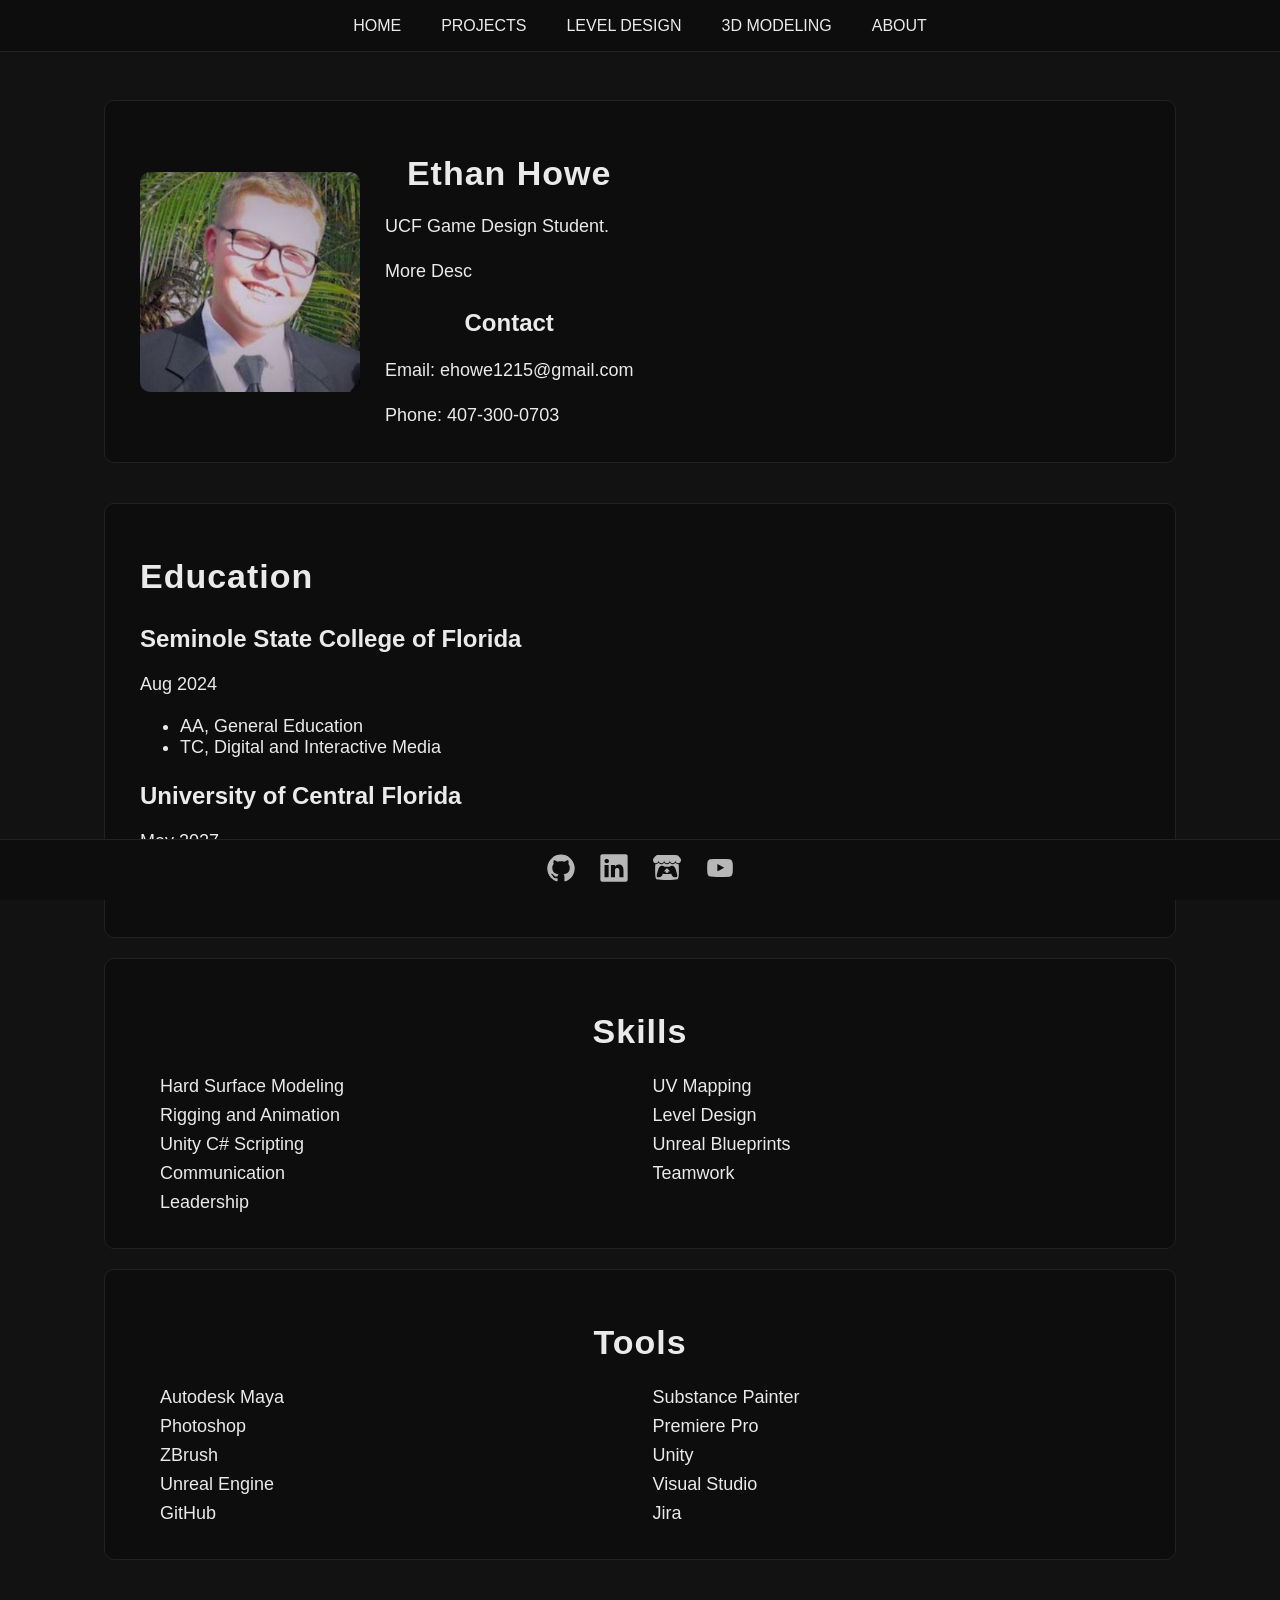
==== about.html @ ab38ce44 "Update about.html" ====
<!DOCTYPE html>
<html lang="en">
<head>
  <meta charset="UTF-8">
  <meta name="viewport" content="width=device-width, initial-scale=1.0">
  <title>About Ethan Howe</title>
  <link rel="stylesheet" href="styles.css">
</head>

<body>

<header>
  <nav>
    <div class="nav-container">
      <ul class="navbar">
        <li><a href="index.html">HOME</a></li>
        <li><a href="index.html#projects">PROJECTS</a></li>
        <li><a href="index.html#level-design">LEVEL DESIGN</a></li>
        <li><a href="index.html#3d-modeling">3D MODELING</a></li>
        <li><a href="about.html">ABOUT</a></li>
      </ul>
    </div>
  </nav>
</header>

<main>
  <section class="about-hero">
    <div class="profile-card">
      <img src="references/headshot.jpg" alt="picture of me">
      <div class="profile-text">
        <h2>Ethan Howe</h2>
        <p>
          UCF Game Design Student.
        </p>
        <p>
          More Desc
        </p>
        <h3>Contact</h3>
        <p>Email: ehowe1215@gmail.com</p>
        <p>Phone: 407-300-0703</p>
      </div>
    </div>
  </section>

  <div class="info-card">

  <h2>Education</h2>

  <div class="education-item">
    <h3>Seminole State College of Florida</h3>
    <p class="edu-date">Aug 2024</p>
    <ul>
      <li>AA, General Education</li>
      <li>TC, Digital and Interactive Media</li>
    </ul>
  </div>

  <div class="education-item">
    <h3>University of Central Florida</h3>
    <p class="edu-date">May 2027</p>
    <ul>
      <li>BA, Digital Media - Game Design</li>
    </ul>
  </div>
</div>

  <section class="card-section">
  <div class="skills-grid project-card">
    <h2>Skills</h2>
    <ul>
      <li>Hard Surface Modeling</li>
      <li>UV Mapping</li>
      <li>Rigging and Animation</li>
      <li>Level Design</li>
      <li>Unity C# Scripting</li>
      <li>Unreal Blueprints</li>
      <li>Communication</li>
      <li>Teamwork</li>
      <li>Leadership</li>
    </ul>
  </div>
</section>

<section class="card-section">
  <div class="tools-grid project-card">
    <h2>Tools</h2>
    <ul>
      <li>Autodesk Maya</li>
      <li>Substance Painter</li>
      <li>Photoshop</li>
      <li>Premiere Pro</li>
      <li>ZBrush</li>
      <li>Unity</li>
      <li>Unreal Engine</li>
      <li>Visual Studio</li>
      <li>GitHub</li>
      <li>Jira</li>
    </ul>
  </div>
</section>

</main>

 <footer>
    <a href="https://github.com/extremeethan/" target="_blank"> <img src="icons/logo-github.svg" alt="github"> </a>
    <a href="https://www.linkedin.com/in/ethan-howe-/" target="_blank"> <img src="icons/logo-linkedin.svg" alt="linkedin"> </a>
    <a href="https://extremeethan.itch.io/" target="_blank"> <img src="icons/logo-itch.svg" alt="itch.io"> </a>
    <a href="https://www.youtube.com/@ethan-howe" target="_blank"> <img src="icons/logo-youtube.svg" alt="youtube"> </a>
  </footer>
</body>
</html>
---- styles.css ----
body {
  margin: 0;
  font-size: 18px;
  font-family: 'Inter', sans-serif;
  padding-bottom: 80px;
  background-color: #121212;
  color: #eaeaea;
}


h2 {
  font-size: 34px;
  letter-spacing: 1px;
}

h3 {
  font-size: 24px;
  margin-bottom: 10px;
}

p {
  font-size: 18px;
  line-height: 1.5;
  margin-bottom: 8px;
}


section h2,
section h3 {
  text-align: center;
  margin-bottom: 20px;
}


nav {
  position: fixed;
  top: 0;
  width: 100%;
  background: #0d0d0d;
  border-bottom: 1px solid #222;
  z-index: 1000;
}

.nav-container {
  max-width: 1200px;
  margin: 0 auto;
  padding: 0 20px;
}

.navbar {
  list-style: none;
  display: flex;
  justify-content: center;
  gap: 40px;
  margin: 0;
  padding: 15px 0;
}

.navbar a {
  color: #eaeaea;
  text-decoration: none;
  font-size: 16px;
  position: relative;
  transition: 0.2s ease;
}

.navbar a::after {
  content: "";
  position: absolute;
  width: 0%;
  height: 2px;
  left: 0;
  bottom: -5px;
  background: #eaeaea;
  transition: 0.2s ease;
}

.navbar a:hover::after {
  width: 100%;
}

.navbar a:hover {
  color: #aaa;
}


footer {
  position: fixed;
  bottom: 0;
  left: 0;
  width: 100%;
  height: 60px;
  background: #0d0d0d;
  display: flex;
  justify-content: center;
  align-items: center;
  gap: 25px;
  border-top: 1px solid #222;
}

footer img {
  width: 28px;
  height: 28px;
  object-fit: contain;
  opacity: 0.7;
  transition: 0.2s ease;
  filter: brightness(0) saturate(100%) invert(1);
}

footer img:hover {
  opacity: 1;
  transform: scale(1.15);
}


.project-card,
.model-card,
.level-card,
.info-card {
  background: #0d0d0d;
  border: 1px solid #222;
  border-radius: 10px;
  padding: 25px 35px;
  color: #eaeaea;
}


#projects {
  padding: 40px 20px;
}

.project-grid {
  display: grid;
  grid-template-columns: repeat(auto-fit, minmax(250px, 1fr));
  gap: 20px;
  max-width: 1200px;
  margin: 0 auto;
  width: 100%;
}

.project-card p {
  opacity: 0.85;
  line-height: 1.4;
}

.project-card a {
  color: #eaeaea;
  text-decoration: none;
  transition: 0.2s ease;
}

.project-card a:hover {
  opacity: 0.8;
}

.project-card img {
  width: 100%;
  border-radius: 8px;
  display: block;
}

.project-card a img:hover {
  transform: scale(1.03);
}

.model-grid {
  display: grid;
  grid-template-columns: repeat(auto-fit, minmax(250px, 1fr));
  gap: 20px;
  max-width: 1200px;
  margin: 0 auto;
  width: 100%;
}

.model-card img {
  width: 100%;
  border-radius: 8px;
  display: block;
}


.level-grid {
  display: grid;
  grid-template-columns: 1fr;
  gap: 20px;
  max-width: 1000px;
  margin: 0 auto;
  padding: 0 5vw;
}

.level-card img {
  width: 80%;
  max-width: 600px;
  border-radius: 8px;
  display: block;
  margin: 10px auto;
}

.level-card p {
  max-width: 650px;
  margin: 10px auto;
  text-align: left;
}


.profile-card {
  display: flex;
  gap: 25px;
  align-items: center;
  justify-content: flex-start;

  max-width: 1000px;
  margin: 100px auto 40px auto;

  background: #0d0d0d;
  border: 1px solid #222;
  border-radius: 10px;
  padding: 25px 35px;
}

.profile-card img {
  width: 220px;
  height: 220px;
  object-fit: cover;
  border-radius: 10px;
}


.info-card {
  max-width: 1000px;
  margin: 0 auto 20px auto;
}


.project-card ul,
.skills-grid ul,
.tools-grid ul {
  list-style: none;
  padding: 0;
  margin: 10px 0 0 0;

  display: grid;
  grid-template-columns: repeat(2, 1fr);
  gap: 8px 25px;
}

.skills-grid,
.tools-grid {
  max-width: 1000px;
  margin: 0 auto 20px auto;
  background: #0d0d0d;
  border: 1px solid #222;
  border-radius: 10px;
  padding: 25px 35px;
}

.skills-grid ul,
.tools-grid ul {
  list-style: none;
  padding: 10px 20px;
  margin: 0;

  display: grid;
  grid-template-columns: repeat(2, 1fr);
  gap: 8px 25px;
}

.skills-card li:nth-child(odd),
.tools-card li:nth-child(odd) {
  text-align: left;
}

.skills-card li:nth-child(even),
.tools-card li:nth-child(even) {
  text-align: right;
}

.skills-grid h2,
.tools-grid h2 {
  text-align: center;
  margin-bottom: 15px;
}


html {
  scroll-behavior: smooth;
}


section:last-of-type {
  padding-bottom: 100px;
}
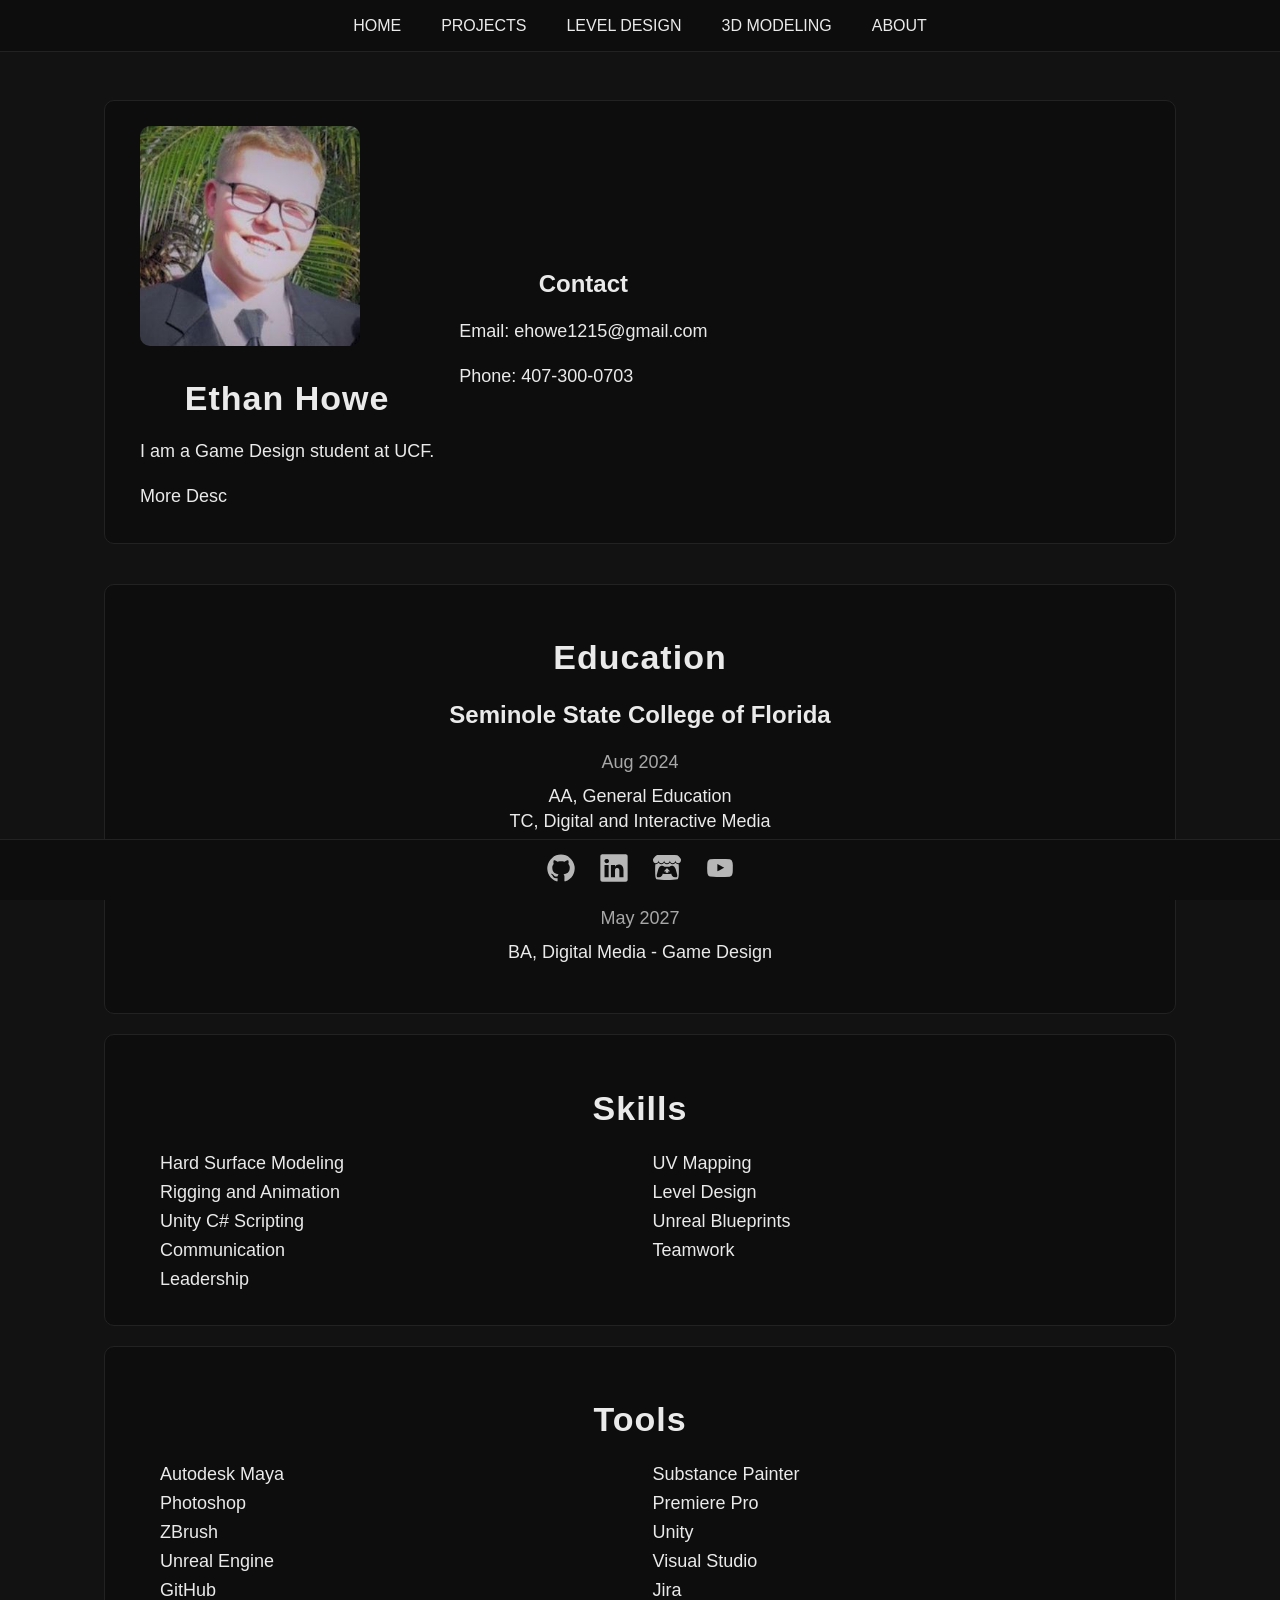
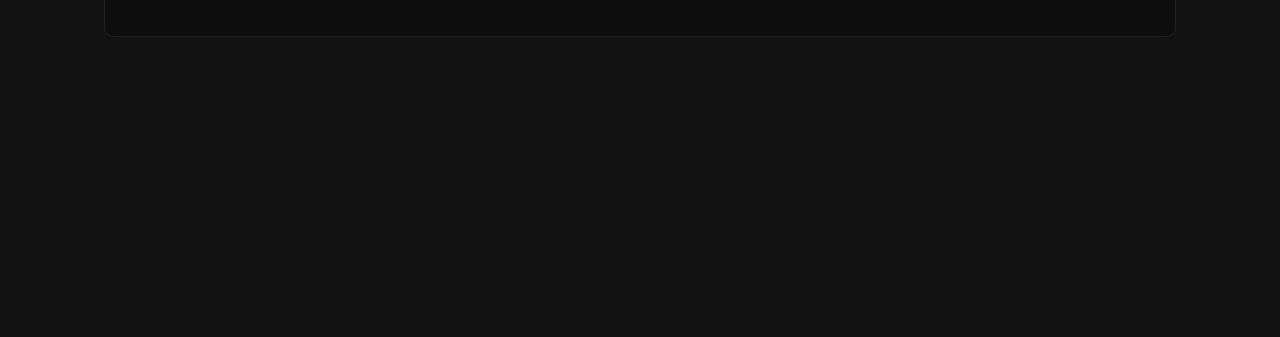
==== commit edf8e43e: "Update about.html" ====
--- a/about.html
+++ b/about.html
@@ -26,22 +26,29 @@
 <main>
   <section class="about-hero">
     <div class="profile-card">
-      <img src="references/headshot.jpg" alt="picture of me">
-      <div class="profile-text">
-        <h2>Ethan Howe</h2>
-        <p>
-          UCF Game Design Student.
-        </p>
-        <p>
-          More Desc
-        </p>
-        <h3>Contact</h3>
-        <p>Email: ehowe1215@gmail.com</p>
-        <p>Phone: 407-300-0703</p>
-      </div>
+
+  <div class="profile-top">
+    <img src="references/headshot.jpg" alt="picture of me">
+
+    <div class="profile-text">
+      <h2>Ethan Howe</h2>
+      <p>
+        I am a Game Design student at UCF.
+      </p>
+      <p>
+        More Desc
+      </p>
     </div>
-  </section>
+  </div>
 
+  <div class="profile-contact">
+    <h3>Contact</h3>
+    <p>Email: ehowe1215@gmail.com</p>
+    <p>Phone: 407-300-0703</p>
+  </div>
+
+</div>
+    
   <div class="info-card">
 
   <h2>Education</h2>
--- a/styles.css
+++ b/styles.css
@@ -231,7 +231,6 @@
   margin: 0 auto 20px auto;
 }
 
-
 .project-card ul,
 .skills-grid ul,
 .tools-grid ul {
@@ -244,6 +243,25 @@
   gap: 8px 25px;
 }
 
+.education-item {
+  margin-bottom: 25px;
+  text-align: center;
+}
+
+.education-item ul {
+  list-style: none;
+  padding: 0;
+  margin: 10px 0 0 0;
+}
+
+.education-item li {
+  margin: 4px 0;
+}
+
+.edu-date {
+  opacity: 0.7;
+}
+
 .skills-grid,
 .tools-grid {
   max-width: 1000px;
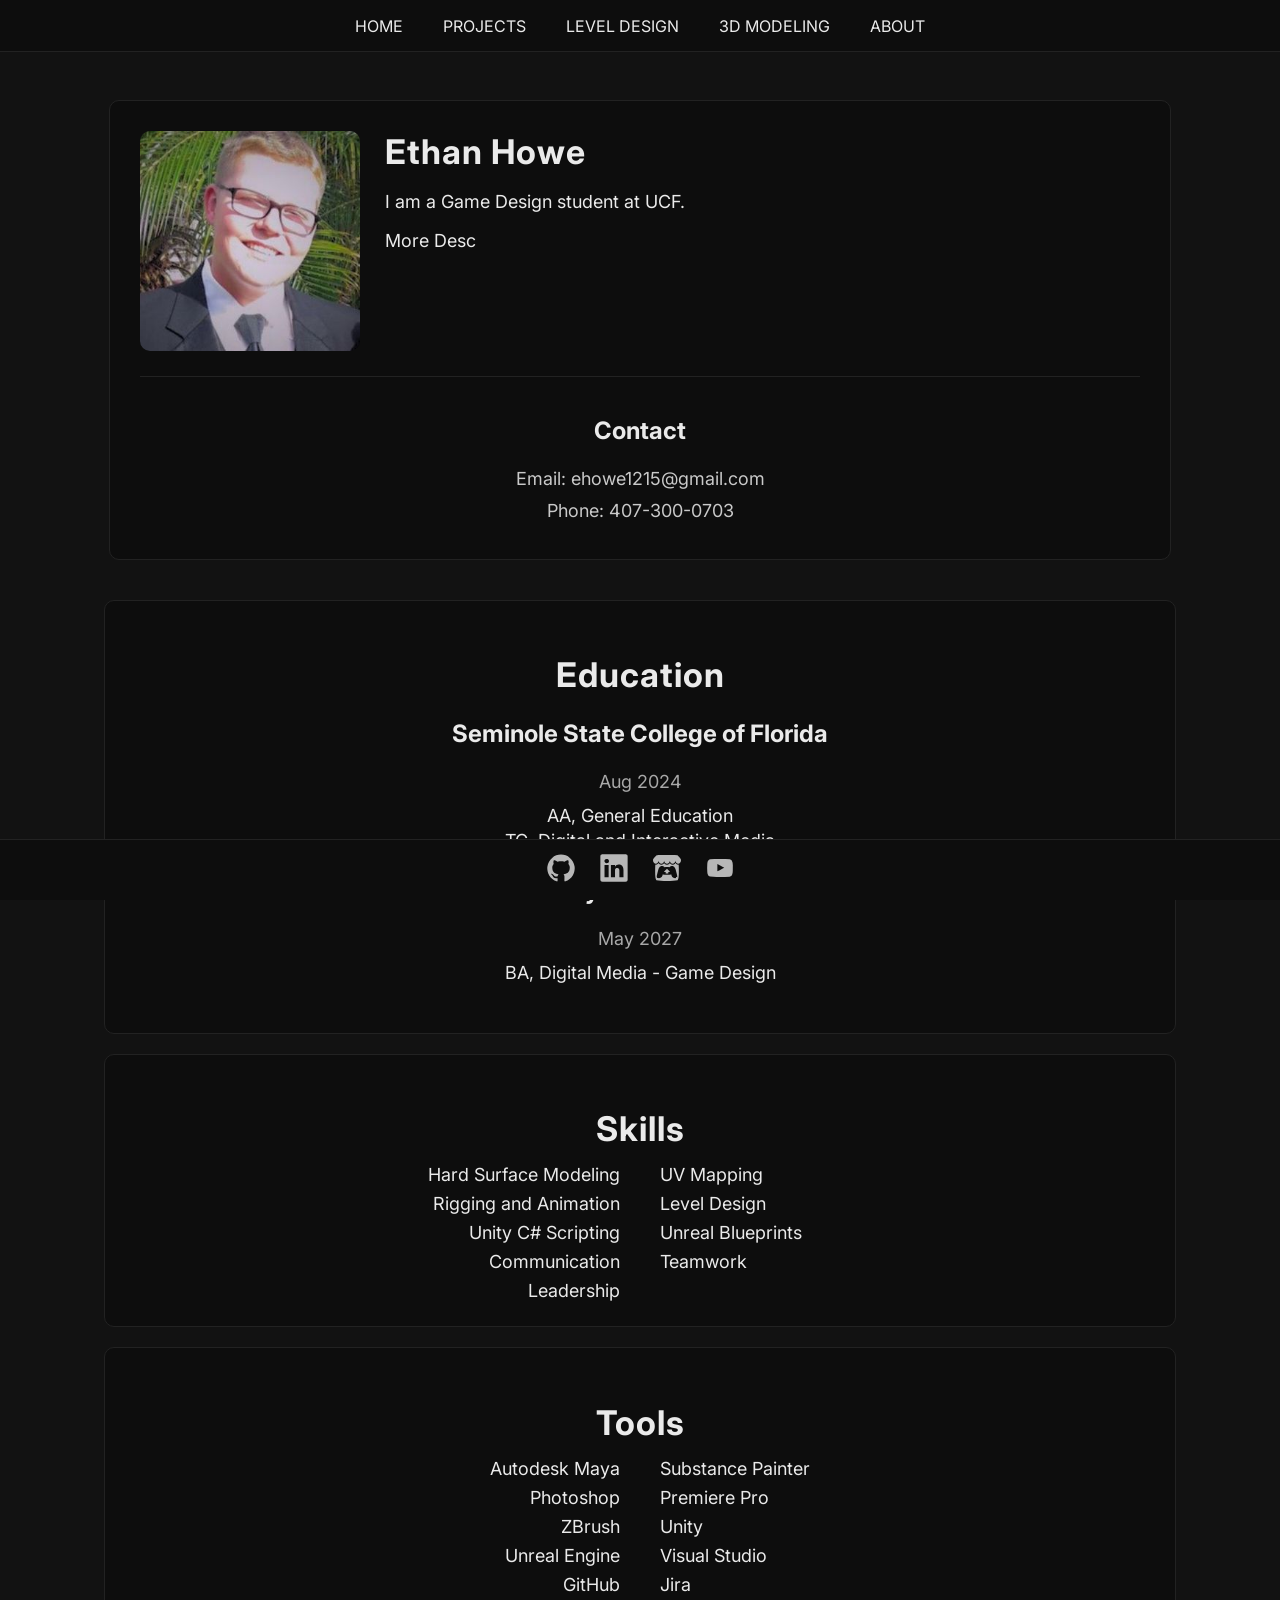
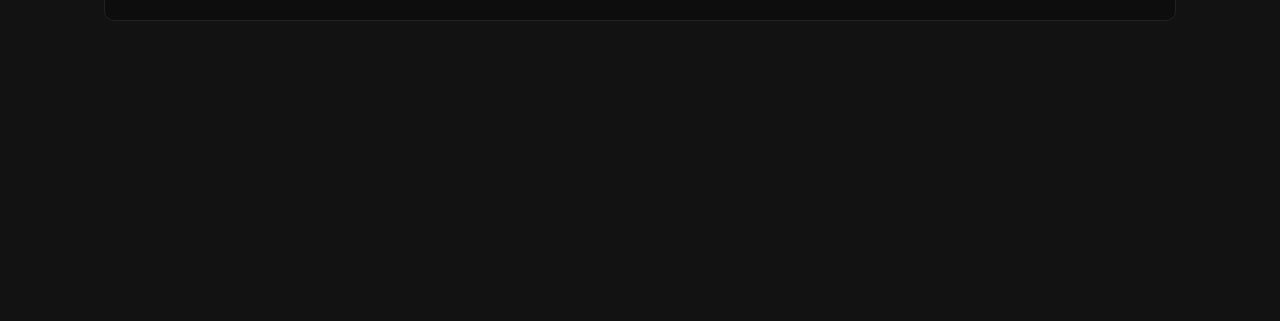
==== commit 7a51b902: "Update about.html" ====
--- a/about.html
+++ b/about.html
@@ -1,10 +1,11 @@
 <!DOCTYPE html>
-<html lang="en">
+<html>
+
 <head>
-  <meta charset="UTF-8">
-  <meta name="viewport" content="width=device-width, initial-scale=1.0">
-  <title>About Ethan Howe</title>
   <link rel="stylesheet" href="styles.css">
+  <link href="https://fonts.googleapis.com/css2?family=Inter:wght@400;600&display=swap" rel="stylesheet">
+<meta charset ="utf-8">
+<title>Ethan Howe | Game Designer</title>
 </head>
 
 <body>
--- a/styles.css
+++ b/styles.css
@@ -7,7 +7,6 @@
   color: #eaeaea;
 }
 
-
 h2 {
   font-size: 34px;
   letter-spacing: 1px;
@@ -23,7 +22,6 @@
   line-height: 1.5;
   margin-bottom: 8px;
 }
-
 
 section h2,
 section h3 {
@@ -163,6 +161,7 @@
   transform: scale(1.03);
 }
 
+
 .model-grid {
   display: grid;
   grid-template-columns: repeat(auto-fit, minmax(250px, 1fr));
@@ -204,43 +203,68 @@
 
 
 .profile-card {
-  display: flex;
-  gap: 25px;
-  align-items: center;
-  justify-content: flex-start;
+  background: #0d0d0d;
+  border: 1px solid #222;
+  border-radius: 10px;
+  padding: 30px;
 
   max-width: 1000px;
   margin: 100px auto 40px auto;
 
-  background: #0d0d0d;
-  border: 1px solid #222;
-  border-radius: 10px;
-  padding: 25px 35px;
-}
-
-.profile-card img {
+  display: flex;
+  flex-direction: column;
+  gap: 25px;
+}
+
+.profile-top {
+  display: flex;
+  align-items: flex-start;
+  justify-content: flex-start;
+  gap: 25px;
+  width: 100%;
+}
+
+.profile-top img {
   width: 220px;
   height: 220px;
   object-fit: cover;
   border-radius: 10px;
+  flex-shrink: 0;
+}
+
+.profile-text {
+  flex: 1;
+  display: flex;
+  flex-direction: column;
+  justify-content: flex-start;
+}
+
+.profile-text h2 {
+  margin: 0 0 10px 0;
+  align-self: flex-start;
+  text-align: left;
+}
+
+.profile-text p {
+  margin: 6px 0;
+  text-align: left;
+}
+
+.profile-contact {
+  text-align: center;
+  border-top: 1px solid #222;
+  padding-top: 15px;
+}
+
+.profile-contact p {
+  margin: 5px 0;
+  opacity: 0.85;
 }
 
 
 .info-card {
   max-width: 1000px;
   margin: 0 auto 20px auto;
-}
-
-.project-card ul,
-.skills-grid ul,
-.tools-grid ul {
-  list-style: none;
-  padding: 0;
-  margin: 10px 0 0 0;
-
-  display: grid;
-  grid-template-columns: repeat(2, 1fr);
-  gap: 8px 25px;
 }
 
 .education-item {
@@ -261,6 +285,7 @@
 .edu-date {
   opacity: 0.7;
 }
+
 
 .skills-grid,
 .tools-grid {
@@ -283,14 +308,31 @@
   gap: 8px 25px;
 }
 
-.skills-card li:nth-child(odd),
-.tools-card li:nth-child(odd) {
+
+.skills-grid ul,
+.tools-grid ul {
+  list-style: none;
+  padding: 0;
+  margin: 0;
+
+  display: grid;
+  grid-template-columns: 1fr 1fr;
+  gap: 8px 40px;
+
+  max-width: 600px;
+  margin: 0 auto;
+}
+
+.skills-grid li:nth-child(odd),
+.tools-grid li:nth-child(odd) {
+  justify-self: end;
+  text-align: right;
+}
+
+.skills-grid li:nth-child(even),
+.tools-grid li:nth-child(even) {
+  justify-self: start;
   text-align: left;
-}
-
-.skills-card li:nth-child(even),
-.tools-card li:nth-child(even) {
-  text-align: right;
 }
 
 .skills-grid h2,
@@ -304,7 +346,6 @@
   scroll-behavior: smooth;
 }
 
-
 section:last-of-type {
   padding-bottom: 100px;
 }
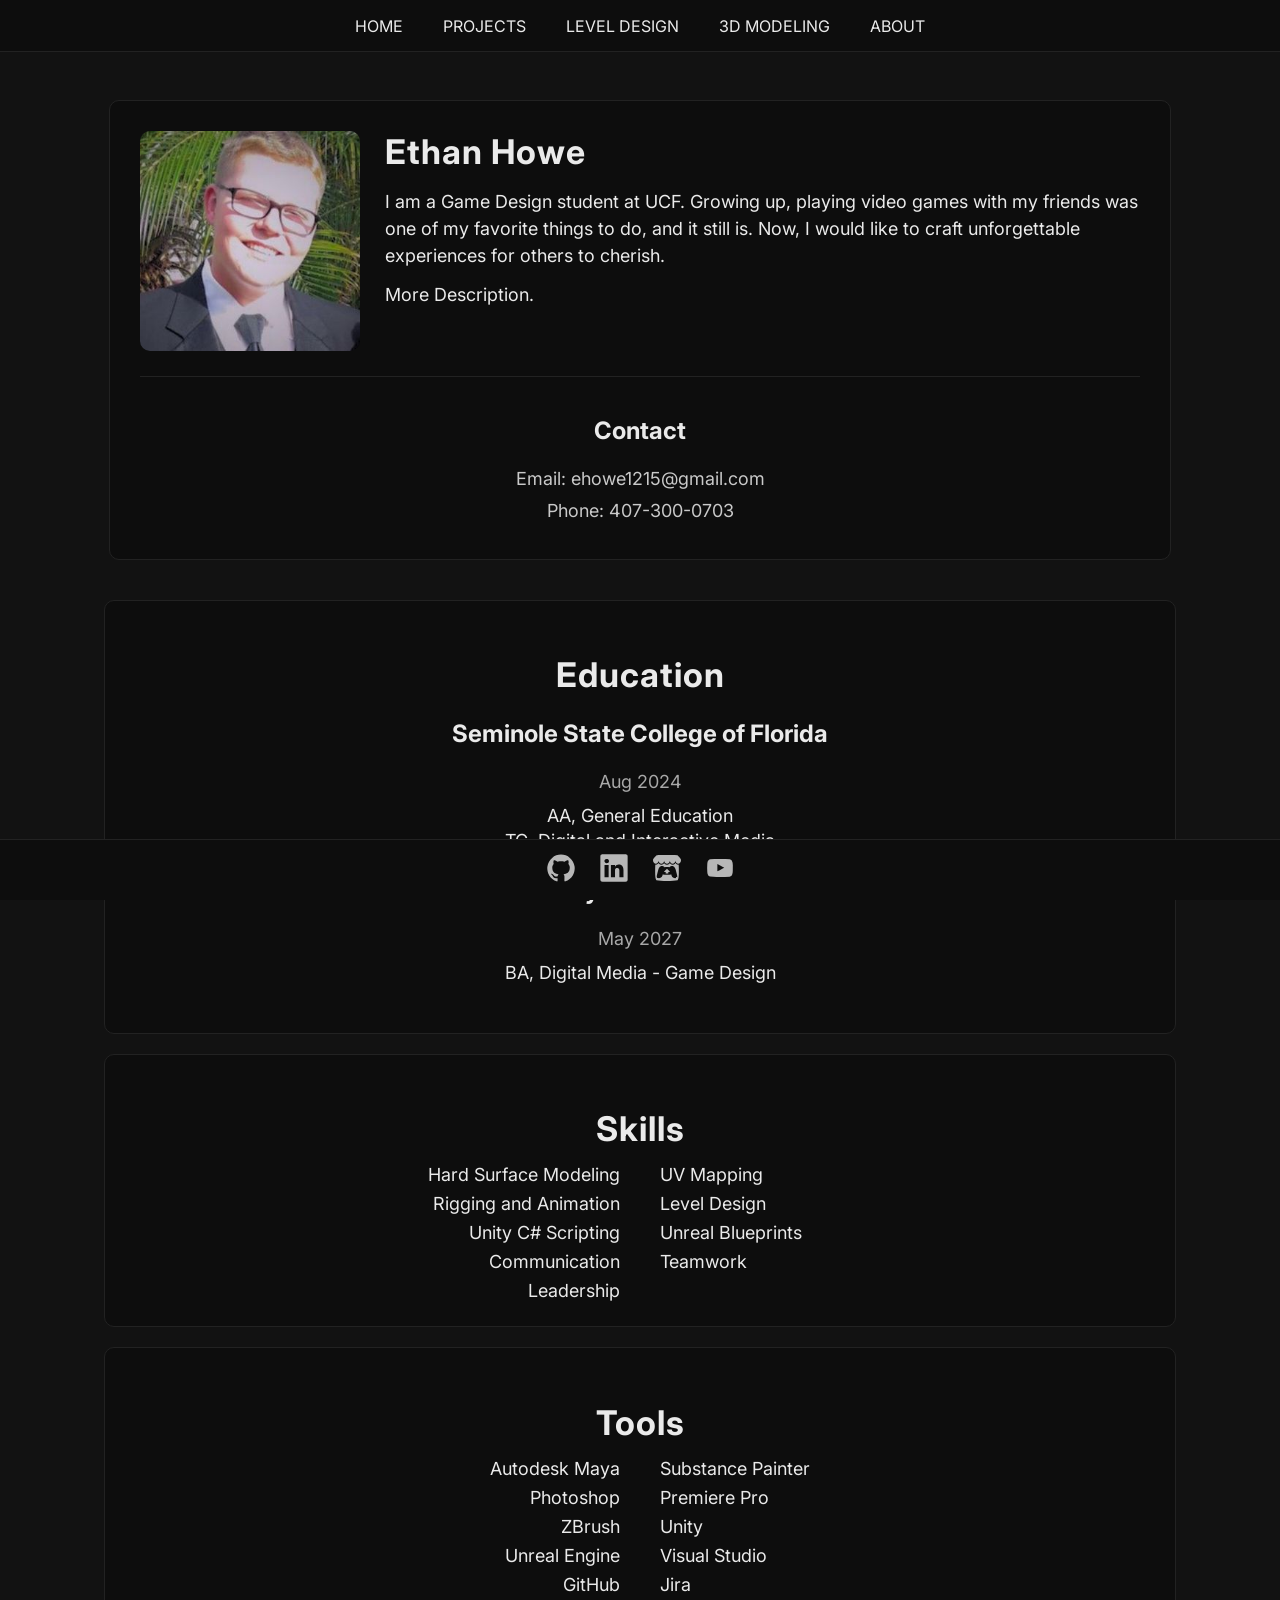
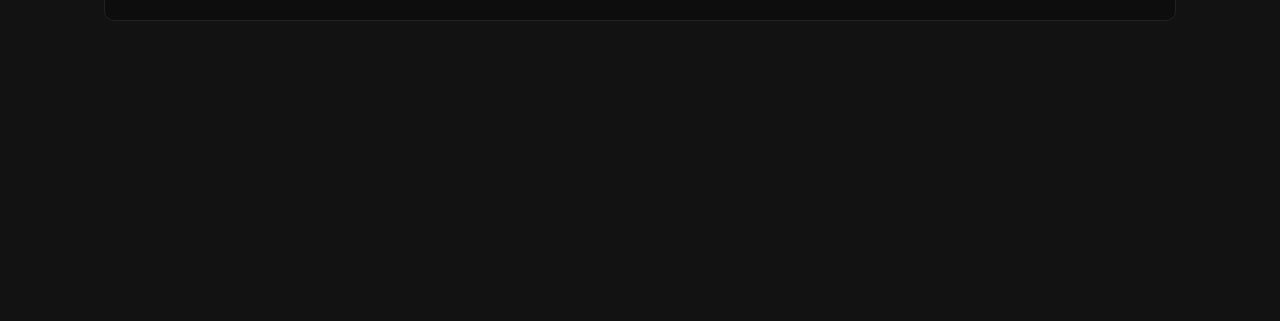
==== commit 11290814: "Update about.html" ====
--- a/about.html
+++ b/about.html
@@ -34,10 +34,10 @@
     <div class="profile-text">
       <h2>Ethan Howe</h2>
       <p>
-        I am a Game Design student at UCF.
+        I am a Game Design student at UCF. Growing up, playing video games with my friends was one of my favorite things to do, and it still is. Now, I would like to craft unforgettable experiences for others to cherish.
       </p>
       <p>
-        More Desc
+        More Description.
       </p>
     </div>
   </div>
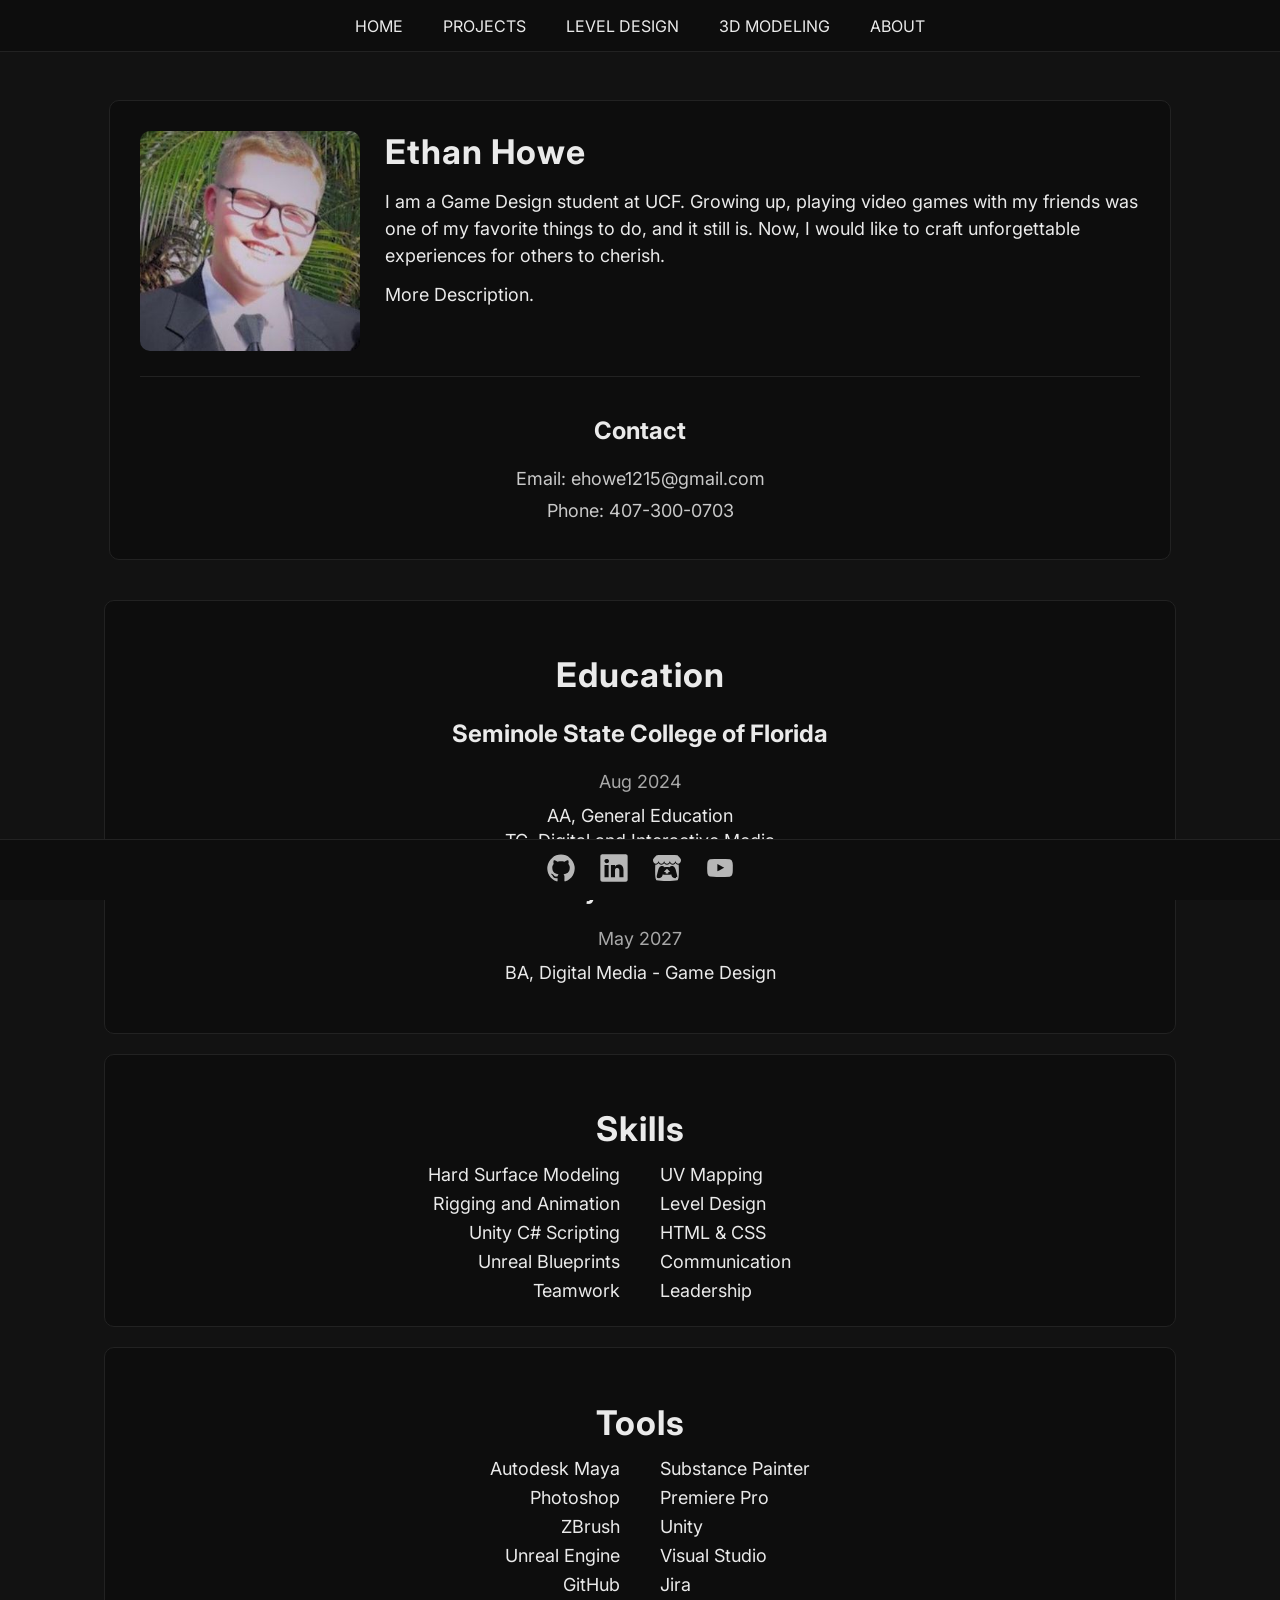
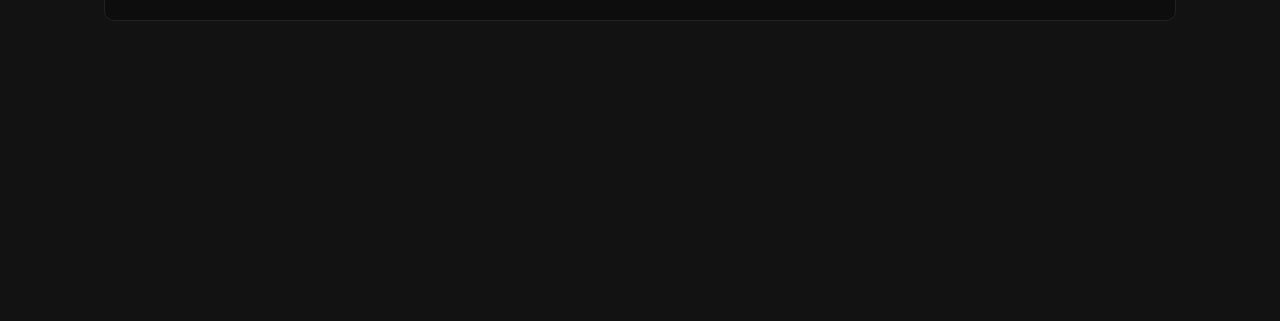
==== commit 299b3009: "Update about.html" ====
--- a/about.html
+++ b/about.html
@@ -81,6 +81,7 @@
       <li>Rigging and Animation</li>
       <li>Level Design</li>
       <li>Unity C# Scripting</li>
+      <li>HTML & CSS</li>
       <li>Unreal Blueprints</li>
       <li>Communication</li>
       <li>Teamwork</li>
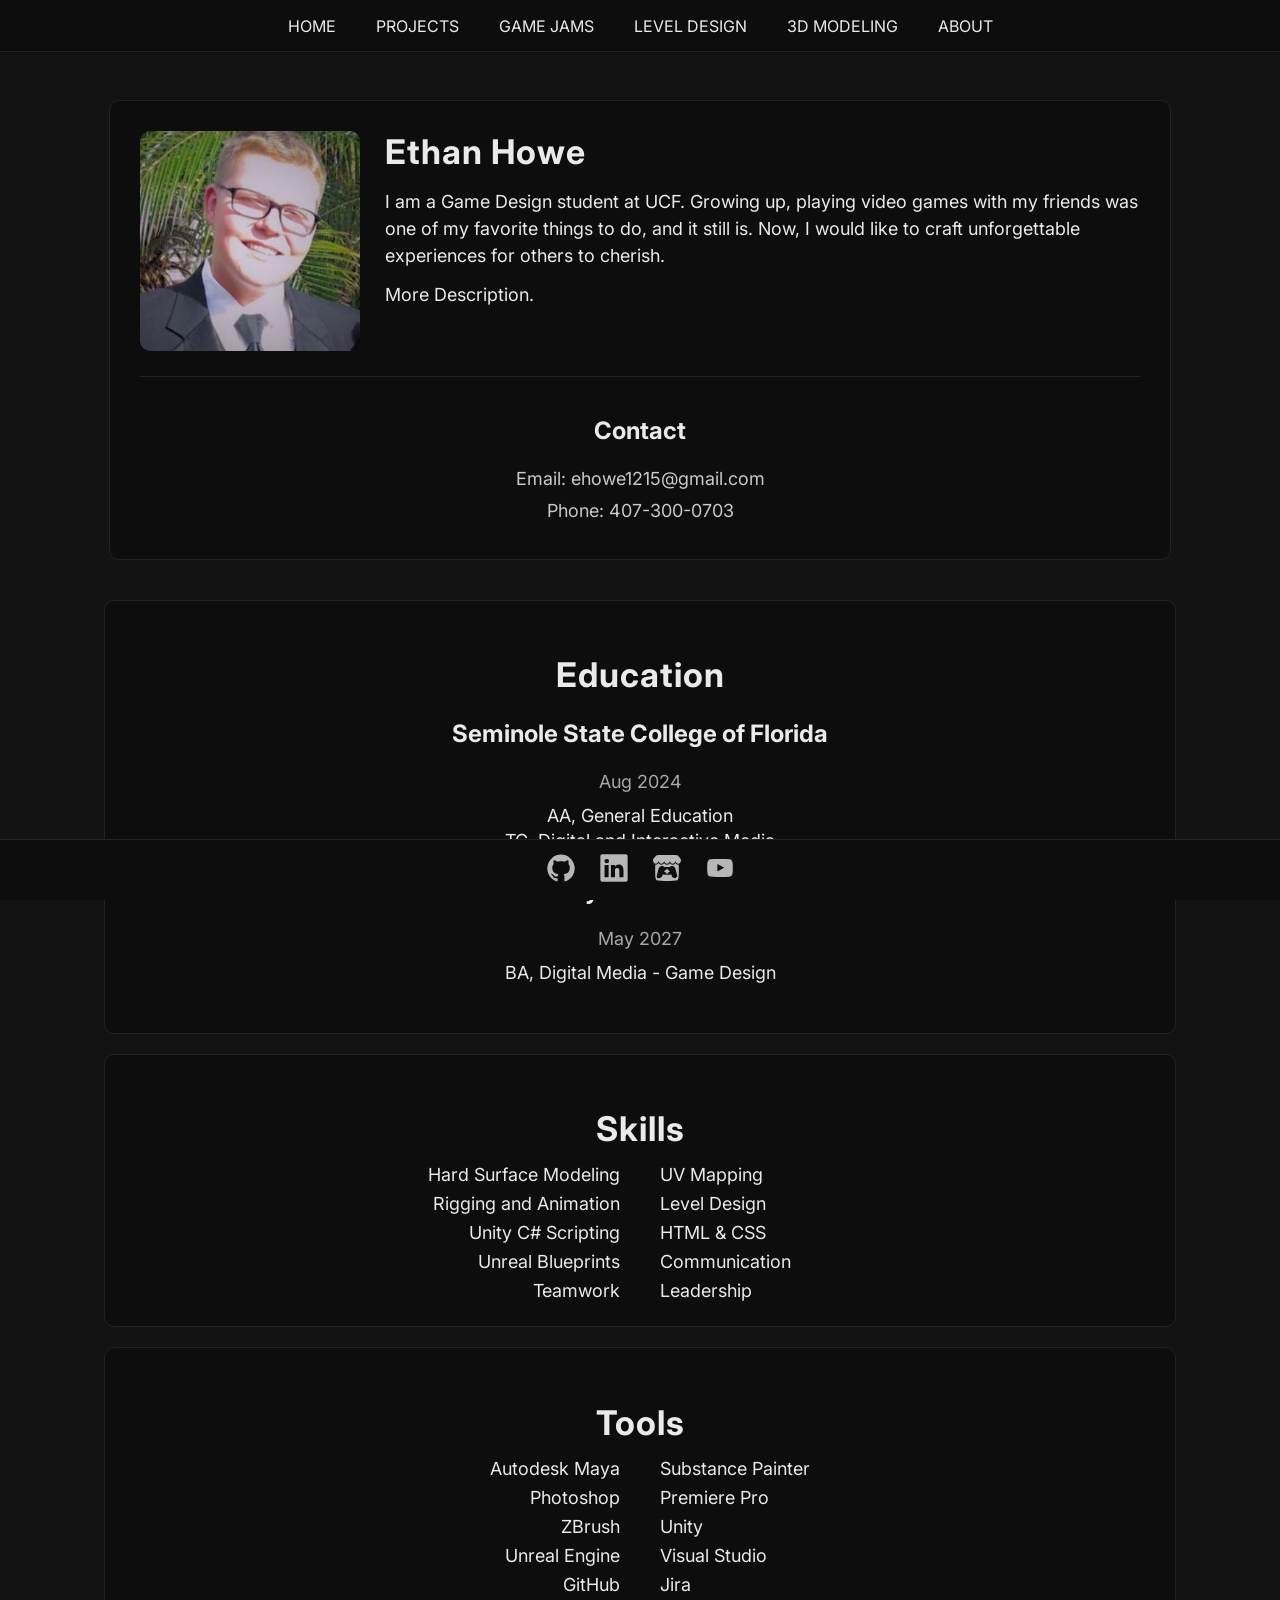
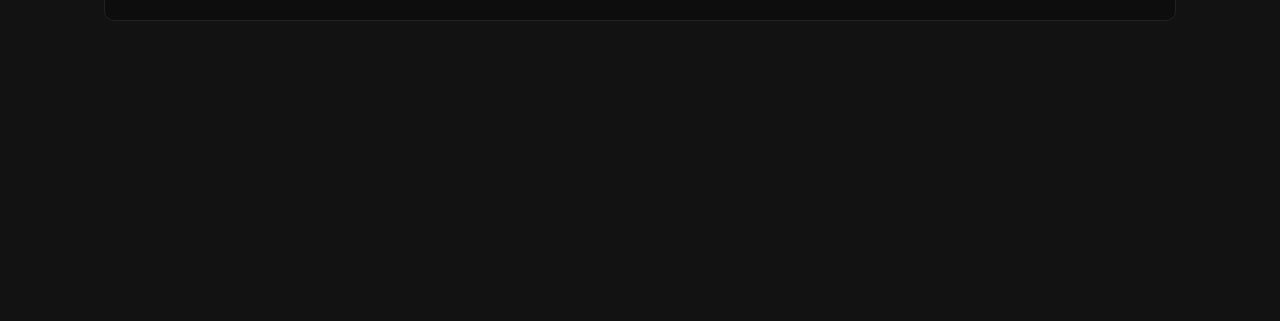
==== commit 349f3605: "Update about.html" ====
--- a/about.html
+++ b/about.html
@@ -16,6 +16,7 @@
       <ul class="navbar">
         <li><a href="index.html">HOME</a></li>
         <li><a href="index.html#projects">PROJECTS</a></li>
+        <li><a href="#game-jams">GAME JAMS</a></li>
         <li><a href="index.html#level-design">LEVEL DESIGN</a></li>
         <li><a href="index.html#3d-modeling">3D MODELING</a></li>
         <li><a href="about.html">ABOUT</a></li>
--- a/styles.css
+++ b/styles.css
@@ -161,18 +161,35 @@
   transform: scale(1.03);
 }
 
+#game-jams {
+  padding: 40px 20px;
+}
 
 .model-grid {
   display: grid;
-  grid-template-columns: repeat(auto-fit, minmax(250px, 1fr));
+  grid-template-columns: repeat(3, 1fr);
   gap: 20px;
-  max-width: 1200px;
-  margin: 0 auto;
-  width: 100%;
+  max-width: 1400px;
+  margin: 0 auto;
+  width: 100%;
+}
+
+@media (max-width: 900px) {
+  .model-grid {
+    grid-template-columns: repeat(2, 1fr);
+  }
+}
+
+@media (max-width: 600px) {
+  .model-grid {
+    grid-template-columns: 1fr;
+  }
 }
 
 .model-card img {
   width: 100%;
+  height: 250px;
+  object-fit: cover;
   border-radius: 8px;
   display: block;
 }
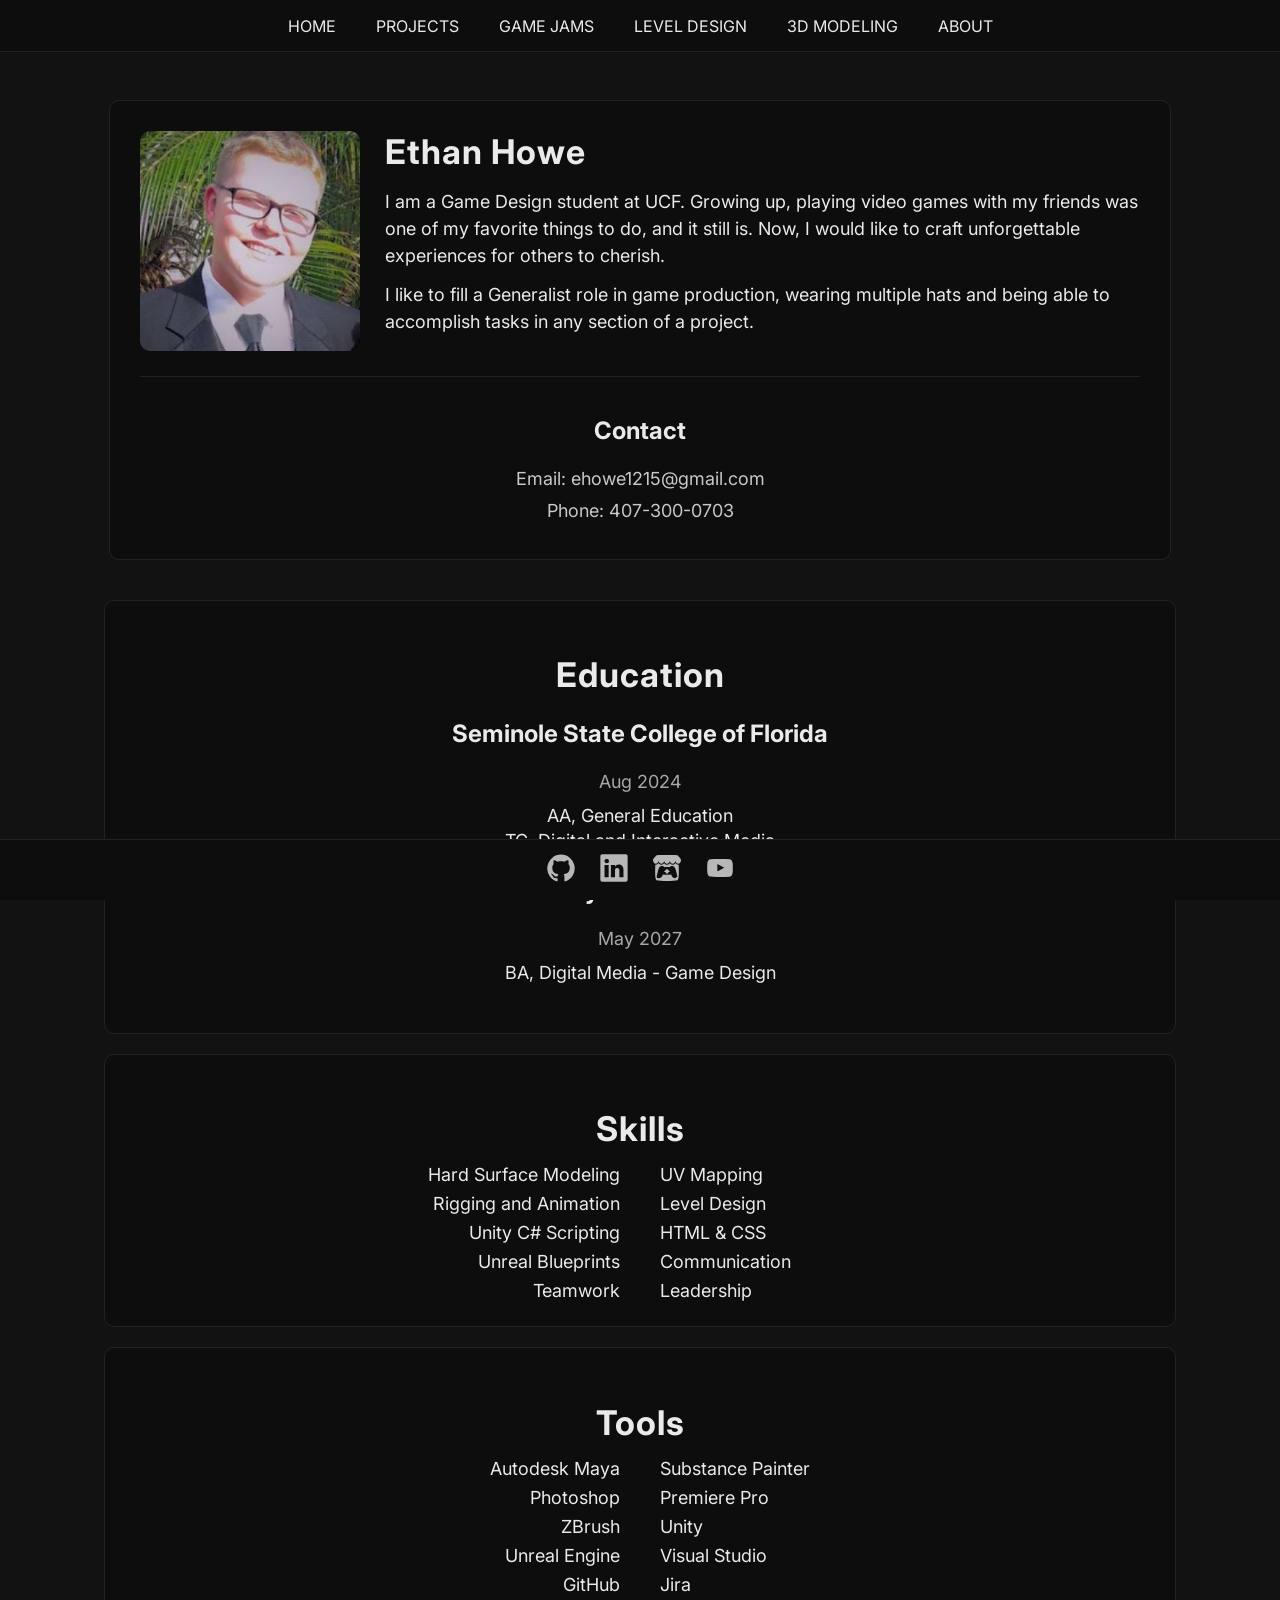
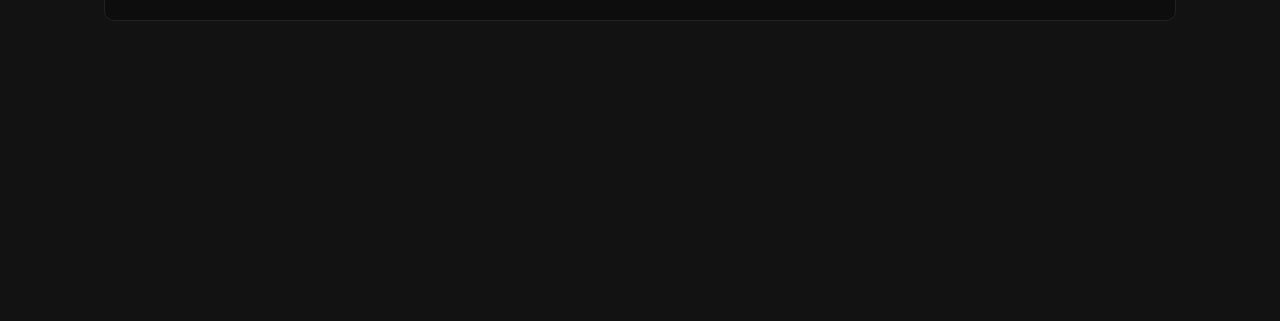
==== commit 6e20e8fa: "Update about.html" ====
--- a/about.html
+++ b/about.html
@@ -16,7 +16,7 @@
       <ul class="navbar">
         <li><a href="index.html">HOME</a></li>
         <li><a href="index.html#projects">PROJECTS</a></li>
-        <li><a href="#game-jams">GAME JAMS</a></li>
+        <li><a href="index.html#game-jams">GAME JAMS</a></li>
         <li><a href="index.html#level-design">LEVEL DESIGN</a></li>
         <li><a href="index.html#3d-modeling">3D MODELING</a></li>
         <li><a href="about.html">ABOUT</a></li>
@@ -38,7 +38,7 @@
         I am a Game Design student at UCF. Growing up, playing video games with my friends was one of my favorite things to do, and it still is. Now, I would like to craft unforgettable experiences for others to cherish.
       </p>
       <p>
-        More Description.
+        I like to fill a Generalist role in game production, wearing multiple hats and being able to accomplish tasks in any section of a project.
       </p>
     </div>
   </div>
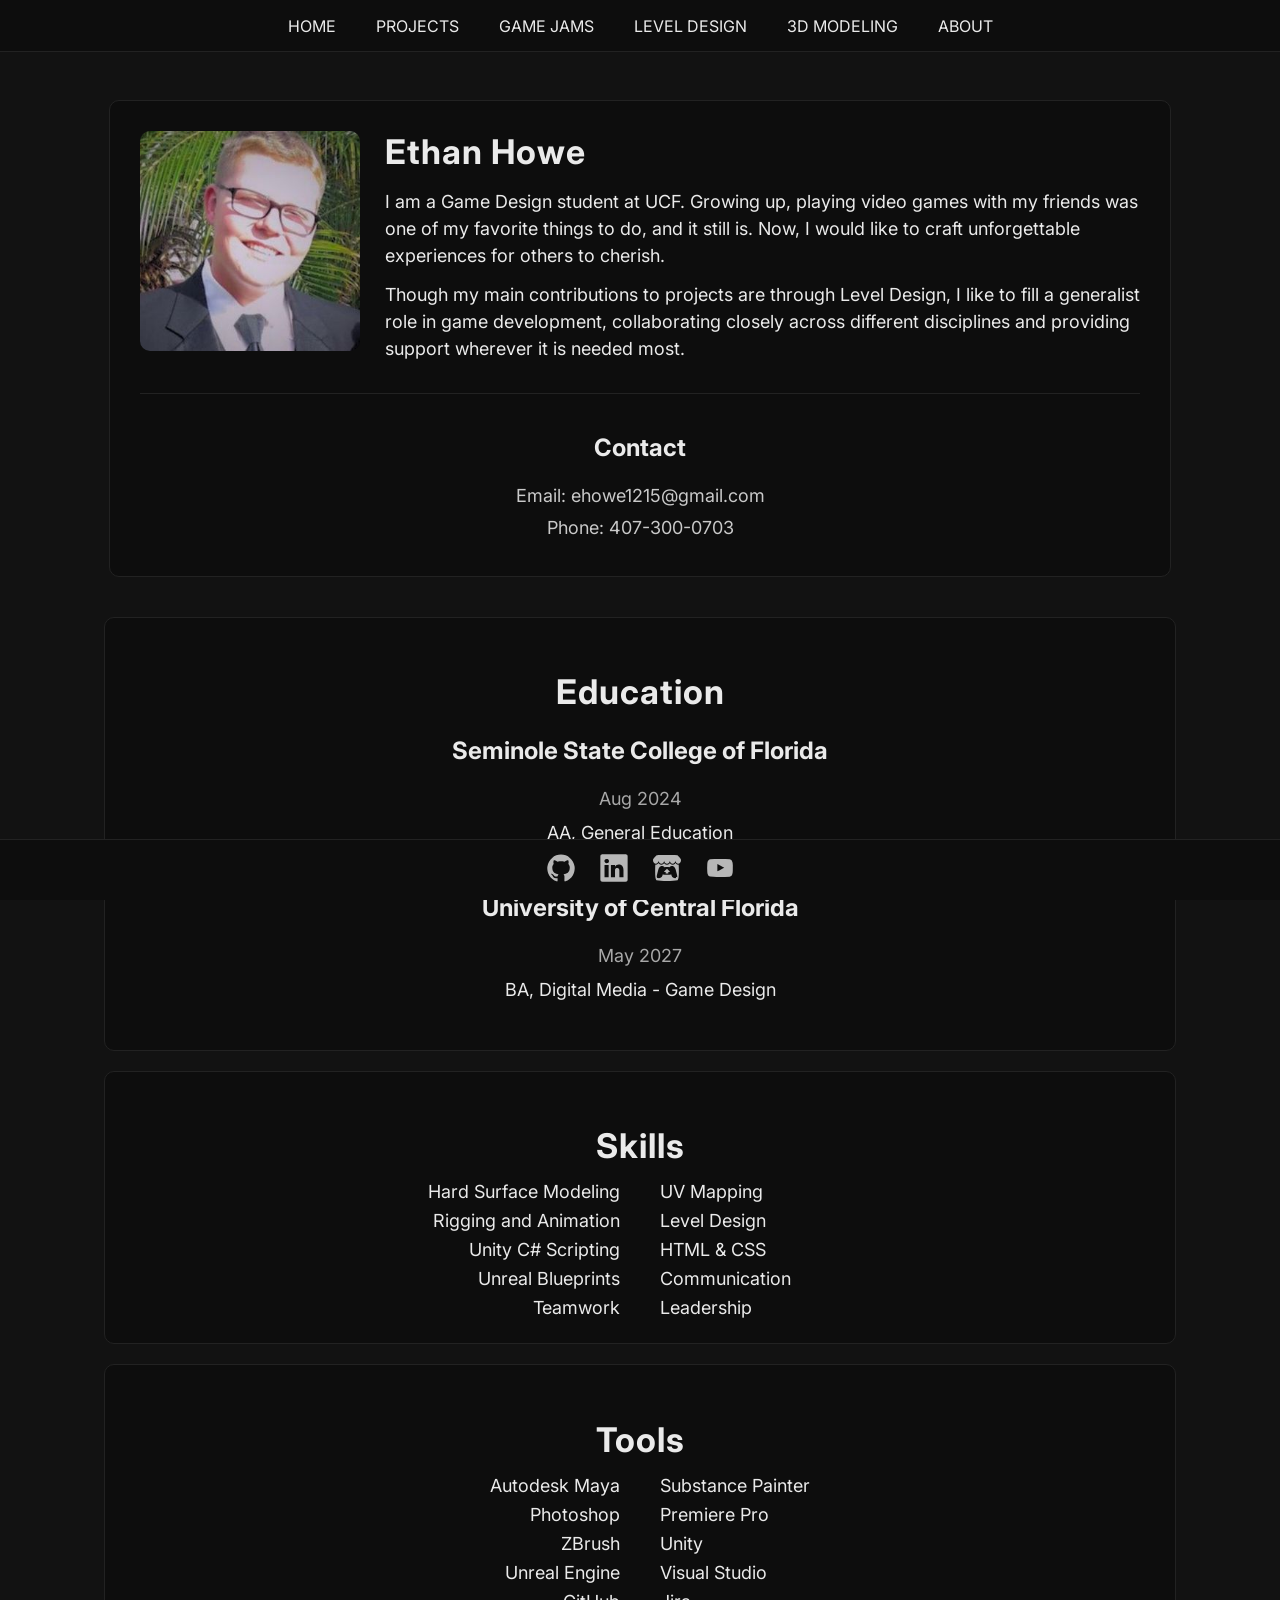
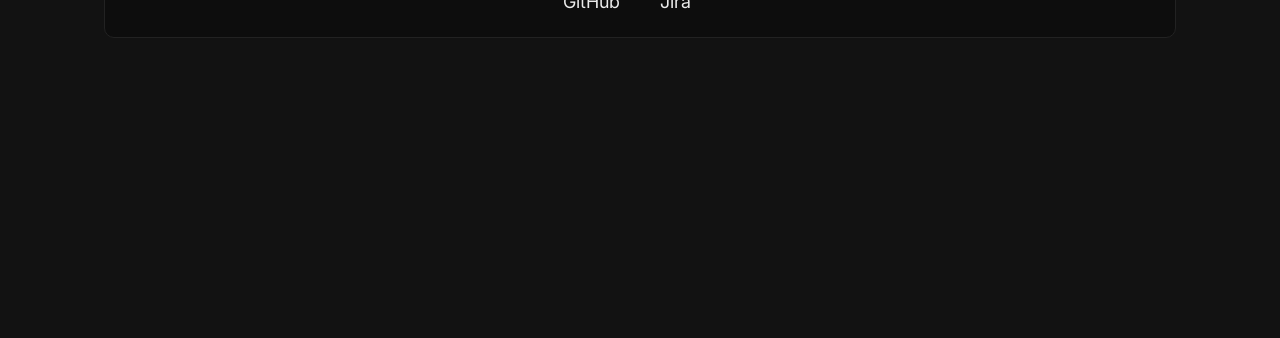
==== commit dc619068: "Update about.html" ====
--- a/about.html
+++ b/about.html
@@ -35,10 +35,12 @@
     <div class="profile-text">
       <h2>Ethan Howe</h2>
       <p>
-        I am a Game Design student at UCF. Growing up, playing video games with my friends was one of my favorite things to do, and it still is. Now, I would like to craft unforgettable experiences for others to cherish.
+        I am a Game Design student at UCF. Growing up, playing video games with my friends was one of my favorite things to do, and it still is. 
+        Now, I would like to craft unforgettable experiences for others to cherish.
       </p>
       <p>
-        I like to fill a Generalist role in game production, wearing multiple hats and being able to accomplish tasks in any section of a project.
+        Though my main contributions to projects are through Level Design,
+        I like to fill a generalist role in game development, collaborating closely across different disciplines and providing support wherever it is needed most.
       </p>
     </div>
   </div>
